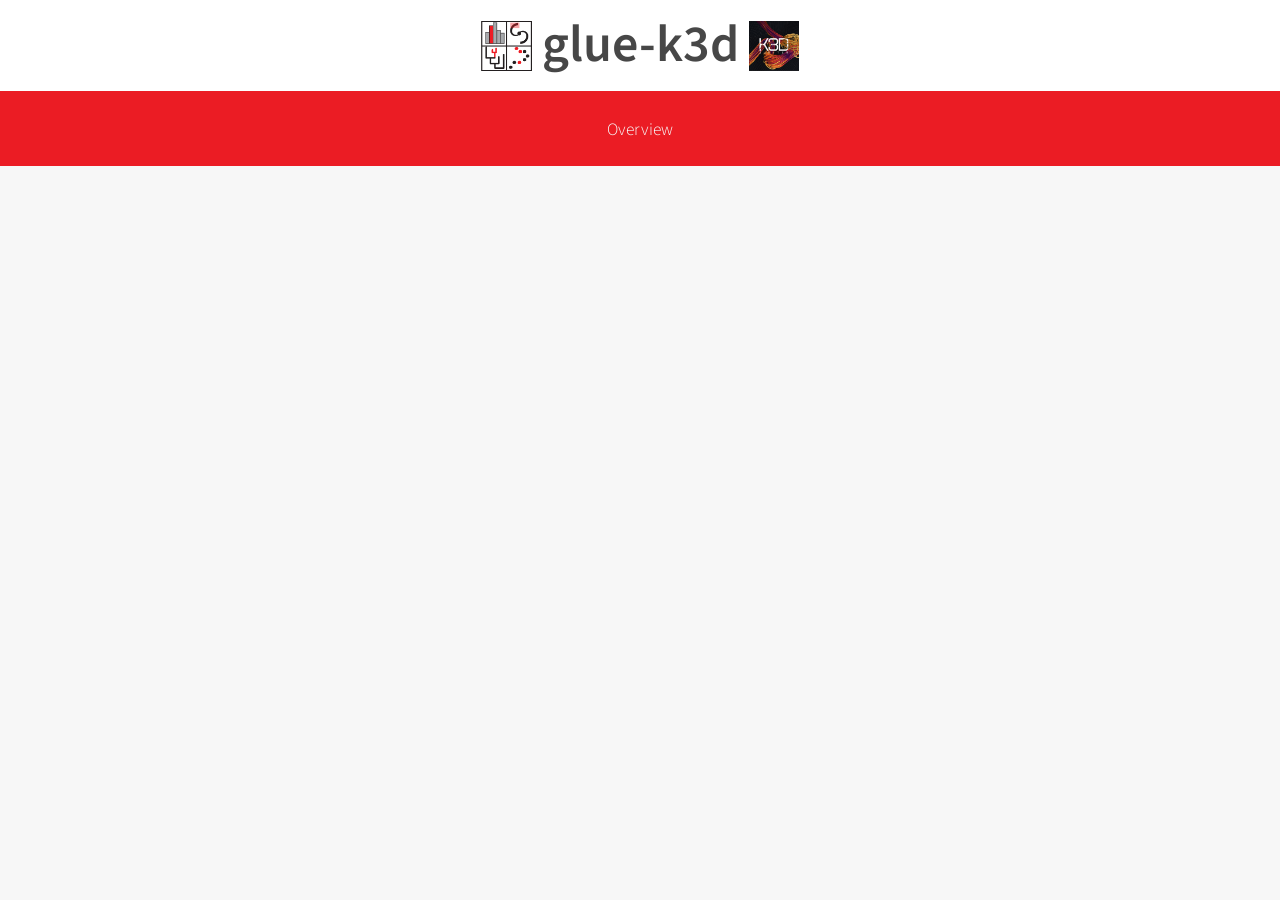
==== docs/index.html @ 6e0ac1a3 "Set up docs skeleton." ====
<!DOCTYPE HTML>
<!--
	Arcana by HTML5 UP
	html5up.net | @n33co
	Free for personal and commercial use under the CCA 3.0 license (html5up.net/license)
-->

<html>
  <head>
    <script async src="https://www.googletagmanager.com/gtag/js?id=UA-76450307-1"></script>
		<script>
			window.dataLayer = window.dataLayer || [];
			function gtag(){dataLayer.push(arguments);}
			gtag('js', new Date());

			gtag('config', 'UA-76450307-1');
		</script>

		<title>glue-k3d: K3D Plugin for glue</title>
		<meta charset="utf-8" />
		<meta name="viewport" content="width=device-width, initial-scale=1" />
    <meta name="description" content="glue-k3d is a plugin for glueviz that allows creating K3D views using glue" />
    <meta name="keywords" content="glue, K3D, export" />
    <meta name="robots" content="index, follow" />

    <meta name="og:title" content="glue-k3d: K3D plugin for glue" />
    <meta name="og:description" content="glue-k3d is a plugin for glueviz that allows creating K3D views using glue" />
    <meta name="og:type" content="article" />
    <meta name="og:image" content="https://glueviz.org/glue-k3d/assets/img/logo_full.png" />
    <meta name="og:url" content="https://glueviz.org/glue-k3d" />

    <meta name="twitter:card" content="article" />
    <meta name="twitter:site" content="glueviz" />
    <meta name="twitter:creator" content="glueviz" />
    <meta name="twitter:description" content="glue-k3d is a plugin for glueviz that allows creating K3D views using glue" />
    <meta name="twitter:image" content="https://glueviz.org/glue-k3d/assets/img/logo_full.png" />

		<link rel="icon" href="favicon.ico">
		<!--[if lte IE 8]><script src="assets/js/ie/html5shiv.js"></script><![endif]-->
		<link rel="stylesheet" href="assets/css/main.css" />
  </head>

  <body>
    <div id="header">
      <img height=50 src="assets/img/logo.png">
      <h1 id="logo">glue-k3d</h1>
      <img height=50 src="assets/img/k3d.png">
    </div>

    <nav id="nav">
      <ul>
        <li><a href="#overview">Overview</a></li>
      </ul>
    </nav>

    <section id="overview" class="nav-item container">
    </section>

  </body>

</html>
---- docs/assets/css/main.css ----
/* @import url("font-awesome.min.css"); */
@import url("https://fonts.googleapis.com/css?family=Source+Sans+Pro:300,300italic,600,600italic");

/*
	Arcana by HTML5 UP
	html5up.net | @n33co
	Free for personal and commercial use under the CCA 3.0 license (html5up.net/license)
*/

/* Reset */

	html, body, div, span, applet, object, iframe, h1, h2, h3, h4, h5, h6, p, blockquote, pre, a, abbr, acronym, address, big, cite, code, del, dfn, em, img, ins, kbd, q, s, samp, small, strike, strong, sub, sup, tt, var, b, u, i, center, dl, dt, dd, ol, ul, li, fieldset, form, label, legend, table, caption, tbody, tfoot, thead, tr, th, td, article, aside, canvas, details, embed, figure, figcaption, footer, header, hgroup, menu, nav, output, ruby, section, summary, time, mark, audio, video {
		margin: 0;
		padding: 0;
		border: 0;
		font-size: 100%;
		font: inherit;
		vertical-align: baseline;
	}

    html {
        scroll-padding-top: 6em;
    }

	code {
		font-family: monospace;
		padding-left: 30px;
		font-size: 0.9em;
	}

	article, aside, details, figcaption, figure, footer, header, hgroup, menu, nav, section {
		display: block;
	}

	body {
		line-height: 1;
	}

	ul {
		list-style: none;
	}

	blockquote, q {
		quotes: none;
	}

	blockquote:before, blockquote:after, q:before, q:after {
		content: '';
		content: none;
	}

	table {
		border-collapse: collapse;
		border-spacing: 0;
	}

	body {
		-webkit-text-size-adjust: none;
	}

/* Box Model */

	*, *:before, *:after {
		-moz-box-sizing: border-box;
		-webkit-box-sizing: border-box;
		box-sizing: border-box;
	}

/* Containers */

	.container {
		margin-left: auto;
		margin-right: auto;
	}

	.container.\31 25\25 {
		width: 100%;
		max-width: 1750px;
		min-width: 1400px;
	}

	.container.\37 5\25 {
		width: 1050px;
	}

	.container.\35 0\25 {
		width: 700px;
	}

	.container.\32 5\25 {
		width: 350px;
	}

	.container {
		width: 1400px;
	}

	@media screen and (max-width: 1680px) {

		.container.\31 25\25 {
			width: 100%;
			max-width: 1500px;
			min-width: 1200px;
		}

		.container.\37 5\25 {
			width: 900px;
		}

		.container.\35 0\25 {
			width: 600px;
		}

		.container.\32 5\25 {
			width: 300px;
		}

		.container {
			width: 1200px;
		}

	}

	@media screen and (max-width: 1280px) {

		.container.\31 25\25 {
			width: 100%;
			max-width: 1200px;
			min-width: 960px;
		}

		.container.\37 5\25 {
			width: 720px;
		}

		.container.\35 0\25 {
			width: 480px;
		}

		.container.\32 5\25 {
			width: 240px;
		}

		.container {
			width: 960px;
		}

	}

	@media screen and (max-width: 980px) {

		.container.\31 25\25 {
			width: 100%;
			max-width: 118.75%;
			min-width: 95%;
		}

		.container.\37 5\25 {
			width: 71.25%;
		}

		.container.\35 0\25 {
			width: 47.5%;
		}

		.container.\32 5\25 {
			width: 23.75%;
		}

		.container {
			width: 95%;
		}

	}

	@media screen and (max-width: 840px) {

		.container.\31 25\25 {
			width: 100%;
			max-width: 118.75%;
			min-width: 95%;
		}

		.container.\37 5\25 {
			width: 71.25%;
		}

		.container.\35 0\25 {
			width: 47.5%;
		}

		.container.\32 5\25 {
			width: 23.75%;
		}

		.container {
			width: 95% !important;
		}

	}

	@media screen and (max-width: 736px) {

		.container.\31 25\25 {
			width: 100%;
			max-width: 112.5%;
			min-width: 90%;
		}

		.container.\37 5\25 {
			width: 67.5%;
		}

		.container.\35 0\25 {
			width: 45%;
		}

		.container.\32 5\25 {
			width: 22.5%;
		}

		.container {
			width: 90% !important;
		}

	}

	@media screen and (max-width: 480px) {

		.container.\31 25\25 {
			width: 100%;
			max-width: 125%;
			min-width: 100%;
		}

		.container.\37 5\25 {
			width: 75%;
		}

		.container.\35 0\25 {
			width: 50%;
		}

		.container.\32 5\25 {
			width: 25%;
		}

		.container {
			width: 90% !important;
		}

	}

/* Grid */

	.row {
		border-bottom: solid 1px transparent;
		-moz-box-sizing: border-box;
		-webkit-box-sizing: border-box;
		box-sizing: border-box;
	}

	.row > * {
		float: left;
		-moz-box-sizing: border-box;
		-webkit-box-sizing: border-box;
		box-sizing: border-box;
	}

	.row:after, .row:before {
		content: '';
		display: block;
		clear: both;
		height: 0;
	}

	.row.uniform > * > :first-child {
		margin-top: 0;
	}

	.row.uniform > * > :last-child {
		margin-bottom: 0;
	}

	.row.\30 \25 > * {
		padding: 0px 0 0 0px;
	}

	.row.\30 \25 {
		margin: 0px 0 -1px 0px;
	}

	.row.uniform.\30 \25 > * {
		padding: 0px 0 0 0px;
	}

	.row.uniform.\30 \25 {
		margin: 0px 0 -1px 0px;
	}

	.row > * {
		padding: 50px 0 0 50px;
	}

	.row {
		margin: -50px 0 -1px -50px;
	}

	.row.uniform > * {
		padding: 50px 0 0 50px;
	}

	.row.uniform {
		margin: -50px 0 -1px -50px;
	}

	.row.\32 00\25 > * {
		padding: 100px 0 0 100px;
	}

	.row.\32 00\25 {
		margin: -100px 0 -1px -100px;
	}

	.row.uniform.\32 00\25 > * {
		padding: 100px 0 0 100px;
	}

	.row.uniform.\32 00\25 {
		margin: -100px 0 -1px -100px;
	}

	.row.\31 50\25 > * {
		padding: 75px 0 0 75px;
	}

	.row.\31 50\25 {
		margin: -75px 0 -1px -75px;
	}

	.row.uniform.\31 50\25 > * {
		padding: 75px 0 0 75px;
	}

	.row.uniform.\31 50\25 {
		margin: -75px 0 -1px -75px;
	}

	.row.\35 0\25 > * {
		padding: 25px 0 0 25px;
	}

	.row.\35 0\25 {
		margin: -25px 0 -1px -25px;
	}

	.row.uniform.\35 0\25 > * {
		padding: 25px 0 0 25px;
	}

	.row.uniform.\35 0\25 {
		margin: -25px 0 -1px -25px;
	}

	.row.\32 5\25 > * {
		padding: 12.5px 0 0 12.5px;
	}

	.row.\32 5\25 {
		margin: -12.5px 0 -1px -12.5px;
	}

	.row.uniform.\32 5\25 > * {
		padding: 12.5px 0 0 12.5px;
	}

	.row.uniform.\32 5\25 {
		margin: -12.5px 0 -1px -12.5px;
	}

	.\31 2u, .\31 2u\24 {
		width: 100%;
		clear: none;
		margin-left: 0;
	}

	.\31 1u, .\31 1u\24 {
		width: 91.6666666667%;
		clear: none;
		margin-left: 0;
	}

	.\31 0u, .\31 0u\24 {
		width: 83.3333333333%;
		clear: none;
		margin-left: 0;
	}

	.\39 u, .\39 u\24 {
		width: 75%;
		clear: none;
		margin-left: 0;
	}

	.\38 u, .\38 u\24 {
		width: 66.6666666667%;
		clear: none;
		margin-left: 0;
	}

	.\37 u, .\37 u\24 {
		width: 58.3333333333%;
		clear: none;
		margin-left: 0;
	}

	.\36 u, .\36 u\24 {
		width: 50%;
		clear: none;
		margin-left: 0;
	}

	.\35 u, .\35 u\24 {
		width: 41.6666666667%;
		clear: none;
		margin-left: 0;
	}

	.\34 u, .\34 u\24 {
		width: 33.3333333333%;
		clear: none;
		margin-left: 0;
	}

	.\33 u, .\33 u\24 {
		width: 25%;
		clear: none;
		margin-left: 0;
	}

	.\32 u, .\32 u\24 {
		width: 16.6666666667%;
		clear: none;
		margin-left: 0;
	}

	.\31 u, .\31 u\24 {
		width: 8.3333333333%;
		clear: none;
		margin-left: 0;
	}

	.\31 2u\24 + *,
	.\31 1u\24 + *,
	.\31 0u\24 + *,
	.\39 u\24 + *,
	.\38 u\24 + *,
	.\37 u\24 + *,
	.\36 u\24 + *,
	.\35 u\24 + *,
	.\34 u\24 + *,
	.\33 u\24 + *,
	.\32 u\24 + *,
	.\31 u\24 + * {
		clear: left;
	}

	.\-11u {
		margin-left: 91.66667%;
	}

	.\-10u {
		margin-left: 83.33333%;
	}

	.\-9u {
		margin-left: 75%;
	}

	.\-8u {
		margin-left: 66.66667%;
	}

	.\-7u {
		margin-left: 58.33333%;
	}

	.\-6u {
		margin-left: 50%;
	}

	.\-5u {
		margin-left: 41.66667%;
	}

	.\-4u {
		margin-left: 33.33333%;
	}

	.\-3u {
		margin-left: 25%;
	}

	.\-2u {
		margin-left: 16.66667%;
	}

	.\-1u {
		margin-left: 8.33333%;
	}

	@media screen and (max-width: 1680px) {

		.row > * {
			padding: 40px 0 0 40px;
		}

		.row {
			margin: -40px 0 -1px -40px;
		}

		.row.uniform > * {
			padding: 40px 0 0 40px;
		}

		.row.uniform {
			margin: -40px 0 -1px -40px;
		}

		.row.\32 00\25 > * {
			padding: 80px 0 0 80px;
		}

		.row.\32 00\25 {
			margin: -80px 0 -1px -80px;
		}

		.row.uniform.\32 00\25 > * {
			padding: 80px 0 0 80px;
		}

		.row.uniform.\32 00\25 {
			margin: -80px 0 -1px -80px;
		}

		.row.\31 50\25 > * {
			padding: 60px 0 0 60px;
		}

		.row.\31 50\25 {
			margin: -60px 0 -1px -60px;
		}

		.row.uniform.\31 50\25 > * {
			padding: 60px 0 0 60px;
		}

		.row.uniform.\31 50\25 {
			margin: -60px 0 -1px -60px;
		}

		.row.\35 0\25 > * {
			padding: 20px 0 0 20px;
		}

		.row.\35 0\25 {
			margin: -20px 0 -1px -20px;
		}

		.row.uniform.\35 0\25 > * {
			padding: 20px 0 0 20px;
		}

		.row.uniform.\35 0\25 {
			margin: -20px 0 -1px -20px;
		}

		.row.\32 5\25 > * {
			padding: 10px 0 0 10px;
		}

		.row.\32 5\25 {
			margin: -10px 0 -1px -10px;
		}

		.row.uniform.\32 5\25 > * {
			padding: 10px 0 0 10px;
		}

		.row.uniform.\32 5\25 {
			margin: -10px 0 -1px -10px;
		}

		.\31 2u\28wide\29, .\31 2u\24\28wide\29 {
			width: 100%;
			clear: none;
			margin-left: 0;
		}

		.\31 1u\28wide\29, .\31 1u\24\28wide\29 {
			width: 91.6666666667%;
			clear: none;
			margin-left: 0;
		}

		.\31 0u\28wide\29, .\31 0u\24\28wide\29 {
			width: 83.3333333333%;
			clear: none;
			margin-left: 0;
		}

		.\39 u\28wide\29, .\39 u\24\28wide\29 {
			width: 75%;
			clear: none;
			margin-left: 0;
		}

		.\38 u\28wide\29, .\38 u\24\28wide\29 {
			width: 66.6666666667%;
			clear: none;
			margin-left: 0;
		}

		.\37 u\28wide\29, .\37 u\24\28wide\29 {
			width: 58.3333333333%;
			clear: none;
			margin-left: 0;
		}

		.\36 u\28wide\29, .\36 u\24\28wide\29 {
			width: 50%;
			clear: none;
			margin-left: 0;
		}

		.\35 u\28wide\29, .\35 u\24\28wide\29 {
			width: 41.6666666667%;
			clear: none;
			margin-left: 0;
		}

		.\34 u\28wide\29, .\34 u\24\28wide\29 {
			width: 33.3333333333%;
			clear: none;
			margin-left: 0;
		}

		.\33 u\28wide\29, .\33 u\24\28wide\29 {
			width: 25%;
			clear: none;
			margin-left: 0;
		}

		.\32 u\28wide\29, .\32 u\24\28wide\29 {
			width: 16.6666666667%;
			clear: none;
			margin-left: 0;
		}

		.\31 u\28wide\29, .\31 u\24\28wide\29 {
			width: 8.3333333333%;
			clear: none;
			margin-left: 0;
		}

		.\31 2u\24\28wide\29 + *,
		.\31 1u\24\28wide\29 + *,
		.\31 0u\24\28wide\29 + *,
		.\39 u\24\28wide\29 + *,
		.\38 u\24\28wide\29 + *,
		.\37 u\24\28wide\29 + *,
		.\36 u\24\28wide\29 + *,
		.\35 u\24\28wide\29 + *,
		.\34 u\24\28wide\29 + *,
		.\33 u\24\28wide\29 + *,
		.\32 u\24\28wide\29 + *,
		.\31 u\24\28wide\29 + * {
			clear: left;
		}

		.\-11u\28wide\29 {
			margin-left: 91.66667%;
		}

		.\-10u\28wide\29 {
			margin-left: 83.33333%;
		}

		.\-9u\28wide\29 {
			margin-left: 75%;
		}

		.\-8u\28wide\29 {
			margin-left: 66.66667%;
		}

		.\-7u\28wide\29 {
			margin-left: 58.33333%;
		}

		.\-6u\28wide\29 {
			margin-left: 50%;
		}

		.\-5u\28wide\29 {
			margin-left: 41.66667%;
		}

		.\-4u\28wide\29 {
			margin-left: 33.33333%;
		}

		.\-3u\28wide\29 {
			margin-left: 25%;
		}

		.\-2u\28wide\29 {
			margin-left: 16.66667%;
		}

		.\-1u\28wide\29 {
			margin-left: 8.33333%;
		}

	}

	@media screen and (max-width: 1280px) {

		.row > * {
			padding: 30px 0 0 30px;
		}

		.row {
			margin: -30px 0 -1px -30px;
		}

		.row.uniform > * {
			padding: 30px 0 0 30px;
		}

		.row.uniform {
			margin: -30px 0 -1px -30px;
		}

		.row.\32 00\25 > * {
			padding: 60px 0 0 60px;
		}

		.row.\32 00\25 {
			margin: -60px 0 -1px -60px;
		}

		.row.uniform.\32 00\25 > * {
			padding: 60px 0 0 60px;
		}

		.row.uniform.\32 00\25 {
			margin: -60px 0 -1px -60px;
		}

		.row.\31 50\25 > * {
			padding: 45px 0 0 45px;
		}

		.row.\31 50\25 {
			margin: -45px 0 -1px -45px;
		}

		.row.uniform.\31 50\25 > * {
			padding: 45px 0 0 45px;
		}

		.row.uniform.\31 50\25 {
			margin: -45px 0 -1px -45px;
		}

		.row.\35 0\25 > * {
			padding: 15px 0 0 15px;
		}

		.row.\35 0\25 {
			margin: -15px 0 -1px -15px;
		}

		.row.uniform.\35 0\25 > * {
			padding: 15px 0 0 15px;
		}

		.row.uniform.\35 0\25 {
			margin: -15px 0 -1px -15px;
		}

		.row.\32 5\25 > * {
			padding: 7.5px 0 0 7.5px;
		}

		.row.\32 5\25 {
			margin: -7.5px 0 -1px -7.5px;
		}

		.row.uniform.\32 5\25 > * {
			padding: 7.5px 0 0 7.5px;
		}

		.row.uniform.\32 5\25 {
			margin: -7.5px 0 -1px -7.5px;
		}

		.\31 2u\28normal\29, .\31 2u\24\28normal\29 {
			width: 100%;
			clear: none;
			margin-left: 0;
		}

		.\31 1u\28normal\29, .\31 1u\24\28normal\29 {
			width: 91.6666666667%;
			clear: none;
			margin-left: 0;
		}

		.\31 0u\28normal\29, .\31 0u\24\28normal\29 {
			width: 83.3333333333%;
			clear: none;
			margin-left: 0;
		}

		.\39 u\28normal\29, .\39 u\24\28normal\29 {
			width: 75%;
			clear: none;
			margin-left: 0;
		}

		.\38 u\28normal\29, .\38 u\24\28normal\29 {
			width: 66.6666666667%;
			clear: none;
			margin-left: 0;
		}

		.\37 u\28normal\29, .\37 u\24\28normal\29 {
			width: 58.3333333333%;
			clear: none;
			margin-left: 0;
		}

		.\36 u\28normal\29, .\36 u\24\28normal\29 {
			width: 50%;
			clear: none;
			margin-left: 0;
		}

		.\35 u\28normal\29, .\35 u\24\28normal\29 {
			width: 41.6666666667%;
			clear: none;
			margin-left: 0;
		}

		.\34 u\28normal\29, .\34 u\24\28normal\29 {
			width: 33.3333333333%;
			clear: none;
			margin-left: 0;
		}

		.\33 u\28normal\29, .\33 u\24\28normal\29 {
			width: 25%;
			clear: none;
			margin-left: 0;
		}

		.\32 u\28normal\29, .\32 u\24\28normal\29 {
			width: 16.6666666667%;
			clear: none;
			margin-left: 0;
		}

		.\31 u\28normal\29, .\31 u\24\28normal\29 {
			width: 8.3333333333%;
			clear: none;
			margin-left: 0;
		}

		.\31 2u\24\28normal\29 + *,
		.\31 1u\24\28normal\29 + *,
		.\31 0u\24\28normal\29 + *,
		.\39 u\24\28normal\29 + *,
		.\38 u\24\28normal\29 + *,
		.\37 u\24\28normal\29 + *,
		.\36 u\24\28normal\29 + *,
		.\35 u\24\28normal\29 + *,
		.\34 u\24\28normal\29 + *,
		.\33 u\24\28normal\29 + *,
		.\32 u\24\28normal\29 + *,
		.\31 u\24\28normal\29 + * {
			clear: left;
		}

		.\-11u\28normal\29 {
			margin-left: 91.66667%;
		}

		.\-10u\28normal\29 {
			margin-left: 83.33333%;
		}

		.\-9u\28normal\29 {
			margin-left: 75%;
		}

		.\-8u\28normal\29 {
			margin-left: 66.66667%;
		}

		.\-7u\28normal\29 {
			margin-left: 58.33333%;
		}

		.\-6u\28normal\29 {
			margin-left: 50%;
		}

		.\-5u\28normal\29 {
			margin-left: 41.66667%;
		}

		.\-4u\28normal\29 {
			margin-left: 33.33333%;
		}

		.\-3u\28normal\29 {
			margin-left: 25%;
		}

		.\-2u\28normal\29 {
			margin-left: 16.66667%;
		}

		.\-1u\28normal\29 {
			margin-left: 8.33333%;
		}

	}

	@media screen and (max-width: 980px) {

		.row > * {
			padding: 30px 0 0 30px;
		}

		.row {
			margin: -30px 0 -1px -30px;
		}

		.row.uniform > * {
			padding: 30px 0 0 30px;
		}

		.row.uniform {
			margin: -30px 0 -1px -30px;
		}

		.row.\32 00\25 > * {
			padding: 60px 0 0 60px;
		}

		.row.\32 00\25 {
			margin: -60px 0 -1px -60px;
		}

		.row.uniform.\32 00\25 > * {
			padding: 60px 0 0 60px;
		}

		.row.uniform.\32 00\25 {
			margin: -60px 0 -1px -60px;
		}

		.row.\31 50\25 > * {
			padding: 45px 0 0 45px;
		}

		.row.\31 50\25 {
			margin: -45px 0 -1px -45px;
		}

		.row.uniform.\31 50\25 > * {
			padding: 45px 0 0 45px;
		}

		.row.uniform.\31 50\25 {
			margin: -45px 0 -1px -45px;
		}

		.row.\35 0\25 > * {
			padding: 15px 0 0 15px;
		}

		.row.\35 0\25 {
			margin: -15px 0 -1px -15px;
		}

		.row.uniform.\35 0\25 > * {
			padding: 15px 0 0 15px;
		}

		.row.uniform.\35 0\25 {
			margin: -15px 0 -1px -15px;
		}

		.row.\32 5\25 > * {
			padding: 7.5px 0 0 7.5px;
		}

		.row.\32 5\25 {
			margin: -7.5px 0 -1px -7.5px;
		}

		.row.uniform.\32 5\25 > * {
			padding: 7.5px 0 0 7.5px;
		}

		.row.uniform.\32 5\25 {
			margin: -7.5px 0 -1px -7.5px;
		}

		.\31 2u\28narrow\29, .\31 2u\24\28narrow\29 {
			width: 100%;
			clear: none;
			margin-left: 0;
		}

		.\31 1u\28narrow\29, .\31 1u\24\28narrow\29 {
			width: 91.6666666667%;
			clear: none;
			margin-left: 0;
		}

		.\31 0u\28narrow\29, .\31 0u\24\28narrow\29 {
			width: 83.3333333333%;
			clear: none;
			margin-left: 0;
		}

		.\39 u\28narrow\29, .\39 u\24\28narrow\29 {
			width: 75%;
			clear: none;
			margin-left: 0;
		}

		.\38 u\28narrow\29, .\38 u\24\28narrow\29 {
			width: 66.6666666667%;
			clear: none;
			margin-left: 0;
		}

		.\37 u\28narrow\29, .\37 u\24\28narrow\29 {
			width: 58.3333333333%;
			clear: none;
			margin-left: 0;
		}

		.\36 u\28narrow\29, .\36 u\24\28narrow\29 {
			width: 50%;
			clear: none;
			margin-left: 0;
		}

		.\35 u\28narrow\29, .\35 u\24\28narrow\29 {
			width: 41.6666666667%;
			clear: none;
			margin-left: 0;
		}

		.\34 u\28narrow\29, .\34 u\24\28narrow\29 {
			width: 33.3333333333%;
			clear: none;
			margin-left: 0;
		}

		.\33 u\28narrow\29, .\33 u\24\28narrow\29 {
			width: 25%;
			clear: none;
			margin-left: 0;
		}

		.\32 u\28narrow\29, .\32 u\24\28narrow\29 {
			width: 16.6666666667%;
			clear: none;
			margin-left: 0;
		}

		.\31 u\28narrow\29, .\31 u\24\28narrow\29 {
			width: 8.3333333333%;
			clear: none;
			margin-left: 0;
		}

		.\31 2u\24\28narrow\29 + *,
		.\31 1u\24\28narrow\29 + *,
		.\31 0u\24\28narrow\29 + *,
		.\39 u\24\28narrow\29 + *,
		.\38 u\24\28narrow\29 + *,
		.\37 u\24\28narrow\29 + *,
		.\36 u\24\28narrow\29 + *,
		.\35 u\24\28narrow\29 + *,
		.\34 u\24\28narrow\29 + *,
		.\33 u\24\28narrow\29 + *,
		.\32 u\24\28narrow\29 + *,
		.\31 u\24\28narrow\29 + * {
			clear: left;
		}

		.\-11u\28narrow\29 {
			margin-left: 91.66667%;
		}

		.\-10u\28narrow\29 {
			margin-left: 83.33333%;
		}

		.\-9u\28narrow\29 {
			margin-left: 75%;
		}

		.\-8u\28narrow\29 {
			margin-left: 66.66667%;
		}

		.\-7u\28narrow\29 {
			margin-left: 58.33333%;
		}

		.\-6u\28narrow\29 {
			margin-left: 50%;
		}

		.\-5u\28narrow\29 {
			margin-left: 41.66667%;
		}

		.\-4u\28narrow\29 {
			margin-left: 33.33333%;
		}

		.\-3u\28narrow\29 {
			margin-left: 25%;
		}

		.\-2u\28narrow\29 {
			margin-left: 16.66667%;
		}

		.\-1u\28narrow\29 {
			margin-left: 8.33333%;
		}

	}

	@media screen and (max-width: 840px) {

		.row > * {
			padding: 30px 0 0 30px;
		}

		.row {
			margin: -30px 0 -1px -30px;
		}

		.row.uniform > * {
			padding: 30px 0 0 30px;
		}

		.row.uniform {
			margin: -30px 0 -1px -30px;
		}

		.row.\32 00\25 > * {
			padding: 60px 0 0 60px;
		}

		.row.\32 00\25 {
			margin: -60px 0 -1px -60px;
		}

		.row.uniform.\32 00\25 > * {
			padding: 60px 0 0 60px;
		}

		.row.uniform.\32 00\25 {
			margin: -60px 0 -1px -60px;
		}

		.row.\31 50\25 > * {
			padding: 45px 0 0 45px;
		}

		.row.\31 50\25 {
			margin: -45px 0 -1px -45px;
		}

		.row.uniform.\31 50\25 > * {
			padding: 45px 0 0 45px;
		}

		.row.uniform.\31 50\25 {
			margin: -45px 0 -1px -45px;
		}

		.row.\35 0\25 > * {
			padding: 15px 0 0 15px;
		}

		.row.\35 0\25 {
			margin: -15px 0 -1px -15px;
		}

		.row.uniform.\35 0\25 > * {
			padding: 15px 0 0 15px;
		}

		.row.uniform.\35 0\25 {
			margin: -15px 0 -1px -15px;
		}

		.row.\32 5\25 > * {
			padding: 7.5px 0 0 7.5px;
		}

		.row.\32 5\25 {
			margin: -7.5px 0 -1px -7.5px;
		}

		.row.uniform.\32 5\25 > * {
			padding: 7.5px 0 0 7.5px;
		}

		.row.uniform.\32 5\25 {
			margin: -7.5px 0 -1px -7.5px;
		}

		.\31 2u\28narrower\29, .\31 2u\24\28narrower\29 {
			width: 100%;
			clear: none;
			margin-left: 0;
		}

		.\31 1u\28narrower\29, .\31 1u\24\28narrower\29 {
			width: 91.6666666667%;
			clear: none;
			margin-left: 0;
		}

		.\31 0u\28narrower\29, .\31 0u\24\28narrower\29 {
			width: 83.3333333333%;
			clear: none;
			margin-left: 0;
		}

		.\39 u\28narrower\29, .\39 u\24\28narrower\29 {
			width: 75%;
			clear: none;
			margin-left: 0;
		}

		.\38 u\28narrower\29, .\38 u\24\28narrower\29 {
			width: 66.6666666667%;
			clear: none;
			margin-left: 0;
		}

		.\37 u\28narrower\29, .\37 u\24\28narrower\29 {
			width: 58.3333333333%;
			clear: none;
			margin-left: 0;
		}

		.\36 u\28narrower\29, .\36 u\24\28narrower\29 {
			width: 50%;
			clear: none;
			margin-left: 0;
		}

		.\35 u\28narrower\29, .\35 u\24\28narrower\29 {
			width: 41.6666666667%;
			clear: none;
			margin-left: 0;
		}

		.\34 u\28narrower\29, .\34 u\24\28narrower\29 {
			width: 33.3333333333%;
			clear: none;
			margin-left: 0;
		}

		.\33 u\28narrower\29, .\33 u\24\28narrower\29 {
			width: 25%;
			clear: none;
			margin-left: 0;
		}

		.\32 u\28narrower\29, .\32 u\24\28narrower\29 {
			width: 16.6666666667%;
			clear: none;
			margin-left: 0;
		}

		.\31 u\28narrower\29, .\31 u\24\28narrower\29 {
			width: 8.3333333333%;
			clear: none;
			margin-left: 0;
		}

		.\31 2u\24\28narrower\29 + *,
		.\31 1u\24\28narrower\29 + *,
		.\31 0u\24\28narrower\29 + *,
		.\39 u\24\28narrower\29 + *,
		.\38 u\24\28narrower\29 + *,
		.\37 u\24\28narrower\29 + *,
		.\36 u\24\28narrower\29 + *,
		.\35 u\24\28narrower\29 + *,
		.\34 u\24\28narrower\29 + *,
		.\33 u\24\28narrower\29 + *,
		.\32 u\24\28narrower\29 + *,
		.\31 u\24\28narrower\29 + * {
			clear: left;
		}

		.\-11u\28narrower\29 {
			margin-left: 91.66667%;
		}

		.\-10u\28narrower\29 {
			margin-left: 83.33333%;
		}

		.\-9u\28narrower\29 {
			margin-left: 75%;
		}

		.\-8u\28narrower\29 {
			margin-left: 66.66667%;
		}

		.\-7u\28narrower\29 {
			margin-left: 58.33333%;
		}

		.\-6u\28narrower\29 {
			margin-left: 50%;
		}

		.\-5u\28narrower\29 {
			margin-left: 41.66667%;
		}

		.\-4u\28narrower\29 {
			margin-left: 33.33333%;
		}

		.\-3u\28narrower\29 {
			margin-left: 25%;
		}

		.\-2u\28narrower\29 {
			margin-left: 16.66667%;
		}

		.\-1u\28narrower\29 {
			margin-left: 8.33333%;
		}

	}

	@media screen and (max-width: 736px) {

		.row > * {
			padding: 20px 0 0 20px;
		}

		.row {
			margin: -20px 0 -1px -20px;
		}

		.row.uniform > * {
			padding: 20px 0 0 20px;
		}

		.row.uniform {
			margin: -20px 0 -1px -20px;
		}

		.row.\32 00\25 > * {
			padding: 40px 0 0 40px;
		}

		.row.\32 00\25 {
			margin: -40px 0 -1px -40px;
		}

		.row.uniform.\32 00\25 > * {
			padding: 40px 0 0 40px;
		}

		.row.uniform.\32 00\25 {
			margin: -40px 0 -1px -40px;
		}

		.row.\31 50\25 > * {
			padding: 30px 0 0 30px;
		}

		.row.\31 50\25 {
			margin: -30px 0 -1px -30px;
		}

		.row.uniform.\31 50\25 > * {
			padding: 30px 0 0 30px;
		}

		.row.uniform.\31 50\25 {
			margin: -30px 0 -1px -30px;
		}

		.row.\35 0\25 > * {
			padding: 10px 0 0 10px;
		}

		.row.\35 0\25 {
			margin: -10px 0 -1px -10px;
		}

		.row.uniform.\35 0\25 > * {
			padding: 10px 0 0 10px;
		}

		.row.uniform.\35 0\25 {
			margin: -10px 0 -1px -10px;
		}

		.row.\32 5\25 > * {
			padding: 5px 0 0 5px;
		}

		.row.\32 5\25 {
			margin: -5px 0 -1px -5px;
		}

		.row.uniform.\32 5\25 > * {
			padding: 5px 0 0 5px;
		}

		.row.uniform.\32 5\25 {
			margin: -5px 0 -1px -5px;
		}

		.\31 2u\28mobile\29, .\31 2u\24\28mobile\29 {
			width: 100%;
			clear: none;
			margin-left: 0;
		}

		.\31 1u\28mobile\29, .\31 1u\24\28mobile\29 {
			width: 91.6666666667%;
			clear: none;
			margin-left: 0;
		}

		.\31 0u\28mobile\29, .\31 0u\24\28mobile\29 {
			width: 83.3333333333%;
			clear: none;
			margin-left: 0;
		}

		.\39 u\28mobile\29, .\39 u\24\28mobile\29 {
			width: 75%;
			clear: none;
			margin-left: 0;
		}

		.\38 u\28mobile\29, .\38 u\24\28mobile\29 {
			width: 66.6666666667%;
			clear: none;
			margin-left: 0;
		}

		.\37 u\28mobile\29, .\37 u\24\28mobile\29 {
			width: 58.3333333333%;
			clear: none;
			margin-left: 0;
		}

		.\36 u\28mobile\29, .\36 u\24\28mobile\29 {
			width: 50%;
			clear: none;
			margin-left: 0;
		}

		.\35 u\28mobile\29, .\35 u\24\28mobile\29 {
			width: 41.6666666667%;
			clear: none;
			margin-left: 0;
		}

		.\34 u\28mobile\29, .\34 u\24\28mobile\29 {
			width: 33.3333333333%;
			clear: none;
			margin-left: 0;
		}

		.\33 u\28mobile\29, .\33 u\24\28mobile\29 {
			width: 25%;
			clear: none;
			margin-left: 0;
		}

		.\32 u\28mobile\29, .\32 u\24\28mobile\29 {
			width: 16.6666666667%;
			clear: none;
			margin-left: 0;
		}

		.\31 u\28mobile\29, .\31 u\24\28mobile\29 {
			width: 8.3333333333%;
			clear: none;
			margin-left: 0;
		}

		.\31 2u\24\28mobile\29 + *,
		.\31 1u\24\28mobile\29 + *,
		.\31 0u\24\28mobile\29 + *,
		.\39 u\24\28mobile\29 + *,
		.\38 u\24\28mobile\29 + *,
		.\37 u\24\28mobile\29 + *,
		.\36 u\24\28mobile\29 + *,
		.\35 u\24\28mobile\29 + *,
		.\34 u\24\28mobile\29 + *,
		.\33 u\24\28mobile\29 + *,
		.\32 u\24\28mobile\29 + *,
		.\31 u\24\28mobile\29 + * {
			clear: left;
		}

		.\-11u\28mobile\29 {
			margin-left: 91.66667%;
		}

		.\-10u\28mobile\29 {
			margin-left: 83.33333%;
		}

		.\-9u\28mobile\29 {
			margin-left: 75%;
		}

		.\-8u\28mobile\29 {
			margin-left: 66.66667%;
		}

		.\-7u\28mobile\29 {
			margin-left: 58.33333%;
		}

		.\-6u\28mobile\29 {
			margin-left: 50%;
		}

		.\-5u\28mobile\29 {
			margin-left: 41.66667%;
		}

		.\-4u\28mobile\29 {
			margin-left: 33.33333%;
		}

		.\-3u\28mobile\29 {
			margin-left: 25%;
		}

		.\-2u\28mobile\29 {
			margin-left: 16.66667%;
		}

		.\-1u\28mobile\29 {
			margin-left: 8.33333%;
		}

	}

	@media screen and (max-width: 480px) {

		.row > * {
			padding: 20px 0 0 20px;
		}

		.row {
			margin: -20px 0 -1px -20px;
		}

		.row.uniform > * {
			padding: 20px 0 0 20px;
		}

		.row.uniform {
			margin: -20px 0 -1px -20px;
		}

		.row.\32 00\25 > * {
			padding: 40px 0 0 40px;
		}

		.row.\32 00\25 {
			margin: -40px 0 -1px -40px;
		}

		.row.uniform.\32 00\25 > * {
			padding: 40px 0 0 40px;
		}

		.row.uniform.\32 00\25 {
			margin: -40px 0 -1px -40px;
		}

		.row.\31 50\25 > * {
			padding: 30px 0 0 30px;
		}

		.row.\31 50\25 {
			margin: -30px 0 -1px -30px;
		}

		.row.uniform.\31 50\25 > * {
			padding: 30px 0 0 30px;
		}

		.row.uniform.\31 50\25 {
			margin: -30px 0 -1px -30px;
		}

		.row.\35 0\25 > * {
			padding: 10px 0 0 10px;
		}

		.row.\35 0\25 {
			margin: -10px 0 -1px -10px;
		}

		.row.uniform.\35 0\25 > * {
			padding: 10px 0 0 10px;
		}

		.row.uniform.\35 0\25 {
			margin: -10px 0 -1px -10px;
		}

		.row.\32 5\25 > * {
			padding: 5px 0 0 5px;
		}

		.row.\32 5\25 {
			margin: -5px 0 -1px -5px;
		}

		.row.uniform.\32 5\25 > * {
			padding: 5px 0 0 5px;
		}

		.row.uniform.\32 5\25 {
			margin: -5px 0 -1px -5px;
		}

		.\31 2u\28mobilep\29, .\31 2u\24\28mobilep\29 {
			width: 100%;
			clear: none;
			margin-left: 0;
		}

		.\31 1u\28mobilep\29, .\31 1u\24\28mobilep\29 {
			width: 91.6666666667%;
			clear: none;
			margin-left: 0;
		}

		.\31 0u\28mobilep\29, .\31 0u\24\28mobilep\29 {
			width: 83.3333333333%;
			clear: none;
			margin-left: 0;
		}

		.\39 u\28mobilep\29, .\39 u\24\28mobilep\29 {
			width: 75%;
			clear: none;
			margin-left: 0;
		}

		.\38 u\28mobilep\29, .\38 u\24\28mobilep\29 {
			width: 66.6666666667%;
			clear: none;
			margin-left: 0;
		}

		.\37 u\28mobilep\29, .\37 u\24\28mobilep\29 {
			width: 58.3333333333%;
			clear: none;
			margin-left: 0;
		}

		.\36 u\28mobilep\29, .\36 u\24\28mobilep\29 {
			width: 50%;
			clear: none;
			margin-left: 0;
		}

		.\35 u\28mobilep\29, .\35 u\24\28mobilep\29 {
			width: 41.6666666667%;
			clear: none;
			margin-left: 0;
		}

		.\34 u\28mobilep\29, .\34 u\24\28mobilep\29 {
			width: 33.3333333333%;
			clear: none;
			margin-left: 0;
		}

		.\33 u\28mobilep\29, .\33 u\24\28mobilep\29 {
			width: 25%;
			clear: none;
			margin-left: 0;
		}

		.\32 u\28mobilep\29, .\32 u\24\28mobilep\29 {
			width: 16.6666666667%;
			clear: none;
			margin-left: 0;
		}

		.\31 u\28mobilep\29, .\31 u\24\28mobilep\29 {
			width: 8.3333333333%;
			clear: none;
			margin-left: 0;
		}

		.\31 2u\24\28mobilep\29 + *,
		.\31 1u\24\28mobilep\29 + *,
		.\31 0u\24\28mobilep\29 + *,
		.\39 u\24\28mobilep\29 + *,
		.\38 u\24\28mobilep\29 + *,
		.\37 u\24\28mobilep\29 + *,
		.\36 u\24\28mobilep\29 + *,
		.\35 u\24\28mobilep\29 + *,
		.\34 u\24\28mobilep\29 + *,
		.\33 u\24\28mobilep\29 + *,
		.\32 u\24\28mobilep\29 + *,
		.\31 u\24\28mobilep\29 + * {
			clear: left;
		}

		.\-11u\28mobilep\29 {
			margin-left: 91.66667%;
		}

		.\-10u\28mobilep\29 {
			margin-left: 83.33333%;
		}

		.\-9u\28mobilep\29 {
			margin-left: 75%;
		}

		.\-8u\28mobilep\29 {
			margin-left: 66.66667%;
		}

		.\-7u\28mobilep\29 {
			margin-left: 58.33333%;
		}

		.\-6u\28mobilep\29 {
			margin-left: 50%;
		}

		.\-5u\28mobilep\29 {
			margin-left: 41.66667%;
		}

		.\-4u\28mobilep\29 {
			margin-left: 33.33333%;
		}

		.\-3u\28mobilep\29 {
			margin-left: 25%;
		}

		.\-2u\28mobilep\29 {
			margin-left: 16.66667%;
		}

		.\-1u\28mobilep\29 {
			margin-left: 8.33333%;
		}

	}

/* Basic */

	body {
		background: #f7f7f7;
	}

		body.is-loading * {
			-moz-transition: none !important;
			-webkit-transition: none !important;
			-ms-transition: none !important;
			transition: none !important;
			-moz-animation: none !important;
			-webkit-animation: none !important;
			-ms-animation: none !important;
			animation: none !important;
		}

	body, input, select, textarea {
		color: #474747;
		font-family: 'Source Sans Pro', sans-serif;
		font-size: 16pt;
		font-weight: 300;
		line-height: 1.65em;
	}

	a {
		-moz-transition: color 0.2s ease-in-out, border-color 0.2s ease-in-out, opacity 0.2s ease-in-out;
		-webkit-transition: color 0.2s ease-in-out, border-color 0.2s ease-in-out, opacity 0.2s ease-in-out;
		-ms-transition: color 0.2s ease-in-out, border-color 0.2s ease-in-out, opacity 0.2s ease-in-out;
		transition: color 0.2s ease-in-out, border-color 0.2s ease-in-out, opacity 0.2s ease-in-out;
		color: #37c0fb;
		text-decoration: none;
		border-bottom: dotted 1px;
	}

		a:hover {
			color: #37c0fb;
			border-bottom-color: transparent;
		}

	strong, b {
		font-weight: 600;
	}

	em, i {
		font-style: italic;
	}

	p, ul, ol, dl, table, blockquote {
		margin: 0 0 2em 0;
	}

    ul ul,
    ul ol,
    ol ul,
    ol ol {
        margin: 0;
    }

	p.nomargin {
		margin: 0 0 0 0;
	}

	ul.team {
		margin: -1em 0 1em 2em;
	}

	h1, h2, h3, h4, h5, h6 {
		color: inherit;
		font-weight: 600;
		line-height: 1.75em;
		margin-bottom: 1em;
	}

		h1 a, h2 a, h3 a, h4 a, h5 a, h6 a {
			color: inherit;
			text-decoration: none;
		}

		h1 em, h2 em, h3 em, h4 em, h5 em, h6 em {
			font-style: normal;
			font-weight: 300;
		}

	h2 {
		font-size: 1.75em;
		letter-spacing: -0.025em;
	}

	h3 {
		font-size: 1.2em;
		letter-spacing: -0.025em;
	}

	sub {
		font-size: 0.8em;
		position: relative;
		top: 0.5em;
	}

	sup {
		font-size: 0.8em;
		position: relative;
		top: -0.5em;
	}

	hr {
		border-top: solid 1px #e0e0e0;
		margin-bottom: 1.5em;
	}

	blockquote {
		border-left: solid 0.5em #e0e0e0;
		font-style: italic;
		padding: 1em 0 1em 2em;
	}

	section.special, article.special {
		text-align: center;
	}

	header p {
		color: #999;
		font-size: 1.25em;
		position: relative;
		margin-top: -1.25em;
		margin-bottom: 2.25em;
	}

	header.major {
		text-align: center;
		margin: 0 0 2em 0;
	}

		header.major h2 {
			font-size: 2.25em;
		}

		header.major p {
			position: relative;
			border-top: solid 1px #e0e0e0;
			padding: 1em 0 0 0;
			margin: 0;
			top: -1em;
			letter-spacing: -0.025em;
		}

	footer {
		margin: 0 0 3em 0;
	}

		footer > :last-child {
			margin-bottom: 0;
		}

		footer.major {
			padding-top: 3em;
		}

/* Form */

	input[type="text"],
	input[type="password"],
	input[type="email"],
	textarea {
		-moz-appearance: none;
		-webkit-appearance: none;
		-ms-appearance: none;
		appearance: none;
		-moz-transition: border-color 0.2s ease-in-out;
		-webkit-transition: border-color 0.2s ease-in-out;
		-ms-transition: border-color 0.2s ease-in-out;
		transition: border-color 0.2s ease-in-out;
		background: #fff;
		border: solid 1px #e0e0e0;
		border-radius: 5px;
		color: inherit;
		display: block;
		outline: 0;
		padding: 0.75em;
		text-decoration: none;
		width: 100%;
	}

		input[type="text"]:focus,
		input[type="password"]:focus,
		input[type="email"]:focus,
		textarea:focus {
			border-color: #37c0fb;
		}

	input[type="text"],
	input[type="password"],
	input[type="email"] {
		line-height: 1em;
	}

	label {
		display: block;
		color: inherit;
		font-weight: 600;
		line-height: 1.75em;
		margin-bottom: 0.5em;
	}

	::-webkit-input-placeholder {
		color: #999;
		position: relative;
		top: 3px;
	}

	:-moz-placeholder {
		color: #999;
	}

	::-moz-placeholder {
		color: #999;
	}

	:-ms-input-placeholder {
		color: #999;
	}

	.formerize-placeholder {
		color: #999;
	}

/* Image */

	.image {
		border: 0;
		display: inline-block;
		position: relative;
		border-radius: 5px;
	}

		.image img {
			display: block;
			border-radius: 5px;
		}

		.image.left {
			display: block;
			float: left;
			margin: 0 2em 2em 0;
			position: relative;
			top: 0.25em;
		}

			.image.left img {
				display: block;
				width: 100%;
			}

		.image.fit {
			display: block;
		}

			.image.fit img {
				display: block;
				width: 100%;
			}

		.image.featured {
			display: block;
			margin: 0 0 2em 0;
		}

			.image.featured img {
				display: block;
				width: 100%;
			}

/* Icon */

	.icon {
		text-decoration: none;
		position: relative;
		text-decoration: none;
	}

		.icon:before {
			-moz-osx-font-smoothing: grayscale;
			-webkit-font-smoothing: antialiased;
			font-family: FontAwesome;
			font-style: normal;
			font-weight: normal;
			text-transform: none !important;
		}

		.icon > .label {
			display: none;
		}

		.icon.major {
			text-align: center;
			cursor: default;
			background-color: #37c0fb;
			background-image: -moz-linear-gradient(top, rgba(0,0,0,0), rgba(0,0,0,0.15)), url("images/bg01.png");
			background-image: -webkit-linear-gradient(top, rgba(0,0,0,0), rgba(0,0,0,0.15)), url("images/bg01.png");
			background-image: -ms-linear-gradient(top, rgba(0,0,0,0), rgba(0,0,0,0.15)), url("images/bg01.png");
			background-image: linear-gradient(top, rgba(0,0,0,0), rgba(0,0,0,0.15)), url("images/bg01.png");
			color: #fff;
			border-radius: 100%;
			display: inline-block;
			width: 5em;
			height: 5em;
			line-height: 5em;
			box-shadow: 0 0 0 7px white, 0 0 0 8px #e0e0e0;
			margin: 0 0 2em 0;
		}

			.icon.major:before {
				font-size: 36px;
			}

/* Lists */

	ol.default {
		list-style: decimal;
		padding-left: 1.25em;
	}

		ol.default li {
			padding-left: 0.25em;
		}

	ul.default {
		list-style: disc;
		padding-left: 1em;
	}

		ul.default li {
			padding-left: 0.5em;
		}

	ul.links li {
		line-height: 2.5em;
	}

	ul.icons {
		cursor: default;
	}

		ul.icons li {
			display: inline-block;
			line-height: 1em;
			padding-left: 1.5em;
		}

			ul.icons li:first-child {
				padding-left: 0;
			}

			ul.icons li a, ul.icons li span {
				font-size: 2em;
				border: 0;
			}

	ul.actions {
		cursor: default;
	}

		ul.actions:last-child {
			margin-bottom: 0;
		}

		ul.actions li {
			display: inline-block;
			padding: 0 0 0 1.5em;
		}

			ul.actions li:first-child {
				padding: 0;
			}

		ul.actions.vertical li {
			display: block;
			padding: 1.5em 0 0 0;
		}

			ul.actions.vertical li:first-child {
				padding: 0;
			}

	ul.menu li {
		border-left: solid 1px #e0e0e0;
		display: inline-block;
		padding: 0 0 0 1em;
		margin: 0 0 0 1em;
	}

		ul.menu li:first-child {
			border-left: 0;
			margin-left: 0;
			padding-left: 0;
		}

/* Tables */

	table {
		width: 100%;
	}

		table.default {
			width: 100%;
		}

			table.default tbody tr {
				border-bottom: solid 1px #e0e0e0;
			}

			table.default td {
				padding: 0.5em 1em 0.5em 1em;
			}

			table.default th {
				font-weight: 600;
				padding: 0.5em 1em 0.5em 1em;
				text-align: left;
			}

			table.default thead {
				background-color: #555555;
				background-image: -moz-linear-gradient(top, rgba(0,0,0,0), rgba(0,0,0,0.15)), url("images/bg01.png");
				background-image: -webkit-linear-gradient(top, rgba(0,0,0,0), rgba(0,0,0,0.15)), url("images/bg01.png");
				background-image: -ms-linear-gradient(top, rgba(0,0,0,0), rgba(0,0,0,0.15)), url("images/bg01.png");
				background-image: linear-gradient(top, rgba(0,0,0,0), rgba(0,0,0,0.15)), url("images/bg01.png");
				color: #fff;
			}

/* Button */

	input[type="submit"],
	input[type="reset"],
	input[type="button"],
	.button {
		-moz-appearance: none;
		-webkit-appearance: none;
		-ms-appearance: none;
		appearance: none;
		-moz-transition: background-color 0.2s ease-in-out, color 0.2s ease-in-out, box-shadow 0.2s ease-in-out;
		-webkit-transition: background-color 0.2s ease-in-out, color 0.2s ease-in-out, box-shadow 0.2s ease-in-out;
		-ms-transition: background-color 0.2s ease-in-out, color 0.2s ease-in-out, box-shadow 0.2s ease-in-out;
		transition: background-color 0.2s ease-in-out, color 0.2s ease-in-out, box-shadow 0.2s ease-in-out;
		background-image: -moz-linear-gradient(top, rgba(0,0,0,0), rgba(0,0,0,0.15)), url("images/bg01.png");
		background-image: -webkit-linear-gradient(top, rgba(0,0,0,0), rgba(0,0,0,0.15)), url("images/bg01.png");
		background-image: -ms-linear-gradient(top, rgba(0,0,0,0), rgba(0,0,0,0.15)), url("images/bg01.png");
		background-image: linear-gradient(top, rgba(0,0,0,0), rgba(0,0,0,0.15)), url("images/bg01.png");
		background-color: #37c0fb;
		border-radius: 5px;
		border: 0;
		color: #fff;
		cursor: pointer;
		display: inline-block;
		padding: 0 1.5em;
		line-height: 2.75em;
		min-width: 9em;
		text-align: center;
		text-decoration: none;
		font-weight: 600;
		letter-spacing: -0.025em;
	}

		input[type="submit"]:hover,
		input[type="reset"]:hover,
		input[type="button"]:hover,
		.button:hover {
			background-color: #50c8fb;
			color: #fff !important;
		}

		input[type="submit"]:active,
		input[type="reset"]:active,
		input[type="button"]:active,
		.button:active {
			background-color: #1eb8fb;
			color: #fff;
		}

		input[type="submit"].alt,
		input[type="reset"].alt,
		input[type="button"].alt,
		.button.alt {
			background-color: #555555;
			color: #fff;
		}

			input[type="submit"].alt:hover,
			input[type="reset"].alt:hover,
			input[type="button"].alt:hover,
			.button.alt:hover {
				background-color: #626262;
			}

			input[type="submit"].alt:active,
			input[type="reset"].alt:active,
			input[type="button"].alt:active,
			.button.alt:active {
				background-color: #484848;
			}

		input[type="submit"].icon:before,
		input[type="reset"].icon:before,
		input[type="button"].icon:before,
		.button.icon:before {
			margin-right: 0.5em;
		}

		input[type="submit"].fit,
		input[type="reset"].fit,
		input[type="button"].fit,
		.button.fit {
			width: 100%;
		}

		input[type="submit"].small,
		input[type="reset"].small,
		input[type="button"].small,
		.button.small {
			font-size: 0.8em;
		}

/* Box */

	.box.highlight {
		text-align: center;
	}

	.box.post {
		position: relative;
		margin: 0 0 2em 0;
	}

		.box.post:after {
			content: '';
			display: block;
			clear: both;
		}

		.box.post .inner {
			margin-left: calc(30% + 2em);
		}

			.box.post .inner > :last-child {
				margin-bottom: 0;
			}

		.box.post .image {
			width: 30%;
			margin: 0;
		}

/* Header */

	#header {
		text-align: center;
		background-color: #fff;
		/*background-image: url("images/bg02.png"), url("images/bg02.png"), url("images/bg01.png");*/
		background-position: top left,					top left,					top left;
		background-size: 100% 6em,					100% 6em,					auto;
		background-repeat: no-repeat,					no-repeat,					repeat;
    display: flex;
    flex-direction: row;
    justify-content: center;
    align-items: center;
	}

		#header h1 {
			margin: 0;
      padding: 0px 10px;
      font-size: 3em;
		}

    #header hr {
      height: 2px;
    }

			#header h1 a {
				letter-spacing: -0.025em;
				border: 0;
			}

	#nav {
        position: sticky;
        top: 0;
		    cursor: default;
        margin: 0;
		    padding: 0;
        width: 100%;
        display: block;
        background-color: #EB1C24;
        margin-bottom: 1.5em;
        z-index: 10000;
    }

		#nav > ul {
		    margin: 0;
        display: flex;
        justify-content: space-around;
		}

			#nav > ul > li {
				position: relative;
				display: inline-block;
				margin-left: 1em;
			}

				#nav > ul > li a {
					color: #F7F7F7;
					text-decoration: none;
					border: 0;
					display: block;
					padding: 1.5em 0.5em 1.35em 0.5em;
				}

				#nav > ul > li:first-child {
					margin-left: 0;
				}

				#nav > ul > li:hover a {
                    color: black;
				}

				#nav > ul > li.current {
					font-weight: 600;
				}

					#nav > ul > li.current:before {
						-moz-transform: rotateZ(45deg);
						-webkit-transform: rotateZ(45deg);
						-ms-transform: rotateZ(45deg);
						transform: rotateZ(45deg);
						width: 0.75em;
						height: 0.75em;
						content: '';
						display: block;
						position: absolute;
						bottom: -0.5em;
						left: 50%;
						margin-left: -0.375em;
						background-color: #D1413E;
						/* background-image: url("images/bg01.png"); */
					}

					#nav > ul > li.current a {
						color: #fff;
					}

				#nav > ul > li.active a {
					color: #fff;
				}

				#nav > ul > li.active.current:before {
					opacity: 0;
				}

				#nav > ul > li > ul {
					display: none;
				}

/* Dropotron */

	.dropotron {
		background-color: #333;
		background-image: -moz-linear-gradient(top, rgba(0,0,0,0.3), rgba(0,0,0,0)), url("images/bg01.png");
		background-image: -webkit-linear-gradient(top, rgba(0,0,0,0.3), rgba(0,0,0,0)), url("images/bg01.png");
		background-image: -ms-linear-gradient(top, rgba(0,0,0,0.3), rgba(0,0,0,0)), url("images/bg01.png");
		background-image: linear-gradient(top, rgba(0,0,0,0.3), rgba(0,0,0,0)), url("images/bg01.png");
		border-radius: 5px;
		color: #fff;
		min-width: 10em;
		padding: 1em 0;
		text-align: center;
		box-shadow: 0 1em 1em 0 rgba(0, 0, 0, 0.5);
	}

		.dropotron > li {
			line-height: 2em;
			padding: 0 1.1em 0 1em;
		}

			.dropotron > li > a {
				color: #c0c0c0;
				text-decoration: none;
				border: 0;
			}

			.dropotron > li.active > a, .dropotron > li:hover > a {
				color: #fff;
			}

		.dropotron.level-0 {
			border-radius: 0 0 5px 5px;
			font-size: 0.9em;
			padding-top: 0;
			margin-top: -1px;
		}

/* Banner */

	#banner {
		background-image: url("../../images/banner.jpg");
		background-position: center center;
		background-size: cover;
		height: 28em;
		text-align: center;
		position: relative;
	}

		#banner header {
			position: absolute;
			bottom: 0;
			left: 0;
			width: 100%;
			background: #212121;
			background: rgba(27, 27, 27, 0.75);
			color: #fff;
			padding: 1.5em 0;
		}

			#banner header h2 {
				display: inline-block;
				margin: 0;
				font-size: 1.25em;
				vertical-align: middle;
			}

				#banner header h2 em {
					opacity: 0.75;
				}

				#banner header h2 a {
					border-bottom-color: rgba(255, 255, 255, 0.5);
				}

					#banner header h2 a:hover {
						border-bottom-color: transparent;
					}

			#banner header .button {
				vertical-align: middle;
				margin-left: 1em;
			}

/* Wrapper */

	.wrapper {
		padding: 5em 0 3em 0;
	}

		.wrapper.style1 {
			background: #fff;
		}

		.wrapper.style2 {
			background-color: #fff;
			background-image: url("images/bg02.png"), url("images/bg03.png"), url("images/bg01.png");
			background-position: top left,						bottom left,					top left;
			background-size: 100% 6em,						100% 6em,						auto;
			background-repeat: no-repeat,						no-repeat,						repeat;
		}

		.wrapper.style3 {
			background-color: #37c0fb;
			background-image: -moz-linear-gradient(top, rgba(0,0,0,0), rgba(0,0,0,0.15)), url("images/bg01.png");
			background-image: -webkit-linear-gradient(top, rgba(0,0,0,0), rgba(0,0,0,0.15)), url("images/bg01.png");
			background-image: -ms-linear-gradient(top, rgba(0,0,0,0), rgba(0,0,0,0.15)), url("images/bg01.png");
			background-image: linear-gradient(top, rgba(0,0,0,0), rgba(0,0,0,0.15)), url("images/bg01.png");
			color: #fff;
		}

			.wrapper.style3 .button {
				background: #fff;
				color: #474747;
			}

				.wrapper.style3 .button:hover {
					color: #37c0fb !important;
				}

/* CTA */

	#cta {
		text-align: center;
		padding: 3.5em 0;
	}

		#cta header h2 {
			display: inline-block;
			vertical-align: middle;
			margin: 0;
		}

		#cta header .button {
			vertical-align: middle;
			margin-left: 1em;
		}

/* Footer */

	#footer {
		padding: 2em 0 1em 0;
	}

	#footer img{
				max-height: 80px;
			}

		#footer a {
			color: inherit;
			border-bottom-color: rgba(71, 71, 71, 0.25);
		}

			#footer a:hover {
				color: #37c0fb;
				border-bottom-color: transparent;
			}

		#footer .container {
			margin-bottom: 4em;
		}

		#footer .icons {
			text-align: center;
			margin: 0;
		}

			#footer .icons a {
				color: #999;
			}

				#footer .icons a:hover {
					color: #474747;
				}

		#footer .copyright {
			color: #999;
			margin-top: 0.2em;
			text-align: center;
			font-size: 0.9em;
		}

/* Wide */

	@media screen and (max-width: 1680px) {

		/* Basic */

			body, input, select, textarea {
				font-size: 14pt;
				line-height: 1.5em;
			}

		/* Banner */

			#banner {
				height: 24em;
			}

	}

/* Normal */

	@media screen and (max-width: 1280px) {

		/* Basic */

			body, input, select, textarea {
				font-size: 13pt;
				line-height: 1.5em;
			}

		/* Lists */

			ol.default {
				list-style: decimal;
				padding-left: 1.25em;
			}

				ol.default li {
					padding-left: 0.25em;
				}

			ul.icons li a, ul.icons li span {
				font-size: 1.5em;
			}

		/* Banner */

			#banner {
				height: 20em;
			}

		/* Wrapper */

			.wrapper {
				padding: 3em 0 1em 0;
			}

		/* CTA */

			#cta {
				padding: 2em 0;
			}

		/* Footer */

			#footer {
				padding: 1em 0 1em 0;
			}

				#footer .container {
					margin-bottom: 1em;
				}

			#footer img{
				height: 80px;
			}

	}

/* Narrow */

	@media screen and (max-width: 980px) {

		/* Basic */

			body, input, select, textarea {
				font-size: 12pt;
				line-height: 1.5em;
			}

	}

/* Narrower */

	#navPanel, #titleBar {
		display: none;
	}

	@media screen and (max-width: 840px) {

		/* Basic */

			html, body {
				overflow-x: hidden;
			}

			body, input, select, textarea {
				font-size: 13pt;
			}

			h1, h2, h3, h4, h5, h6 {
				margin-bottom: 0.5em;
			}

			header p {
				margin-top: -0.75em;
			}

			header.major {
				text-align: center;
				margin: 0 0 2em 0;
			}

				header.major h2 {
					font-size: 1.75em;
				}

				header.major p {
					top: -0.25em;
					font-size: 1.25em;
				}

		/* Box */

			.box.highlight {
				position: relative;
			}

				.box.highlight i {
					position: absolute;
					margin: 0;
					left: 0;
					top: 0.25em;
				}

			.box.post .inner {
				margin-left: calc(20% + 2em);
			}

			.box.post .image {
				width: 20%;
			}

		/* Banner */

			#banner {
				height: 20em;
			}

				#banner header h2 {
					display: block;
				}

				#banner header .button {
					margin: 1em 0 0 0;
				}

		/* CTA */

			#cta {
				padding: 1.5em 0;
			}

				#cta header h2 {
					display: block;
				}

				#cta header .button {
					margin: 1em 0 0 0;
				}

		/* Footer */

			#footer {
				text-align: center;
			}

				#footer .container {
					margin-bottom: 4em;
				}

			#footer img{
				height: 60px;
			}

		/* Off-Canvas Navigation */

			#page-wrapper {
				-moz-backface-visibility: hidden;
				-webkit-backface-visibility: hidden;
				-ms-backface-visibility: hidden;
				backface-visibility: hidden;
				-moz-transition: -moz-transform 0.5s ease;
				-webkit-transition: -webkit-transform 0.5s ease;
				-ms-transition: -ms-transform 0.5s ease;
				transition: transform 0.5s ease;
				padding-bottom: 1px;
				padding-top: 44px;
			}

			#titleBar {
				-moz-backface-visibility: hidden;
				-webkit-backface-visibility: hidden;
				-ms-backface-visibility: hidden;
				backface-visibility: hidden;
				-moz-transition: -moz-transform 0.5s ease;
				-webkit-transition: -webkit-transform 0.5s ease;
				-ms-transition: -ms-transform 0.5s ease;
				transition: transform 0.5s ease;
				display: block;
				height: 44px;
				left: 0;
				position: fixed;
				top: 0;
				width: 100%;
				z-index: 10001;
				background-color: #333;
				background-image: -moz-linear-gradient(top, rgba(0,0,0,0), rgba(0,0,0,0.3)), url("images/bg01.png");
				background-image: -webkit-linear-gradient(top, rgba(0,0,0,0), rgba(0,0,0,0.3)), url("images/bg01.png");
				background-image: -ms-linear-gradient(top, rgba(0,0,0,0), rgba(0,0,0,0.3)), url("images/bg01.png");
				background-image: linear-gradient(top, rgba(0,0,0,0), rgba(0,0,0,0.3)), url("images/bg01.png");
				height: 44px;
				line-height: 44px;
				box-shadow: 0 4px 0 0 #D1413E;
			}

				#titleBar .title {
					display: block;
					position: relative;
					font-weight: 600;
					text-align: center;
					color: #fff;
					z-index: 1;
				}

					#titleBar .title em {
						font-style: normal;
						font-weight: 300;
					}

				#titleBar .toggle {
					text-decoration: none;
					border: 0;
					height: 60px;
					left: 0;
					position: absolute;
					top: 0;
					width: 80px;
					z-index: 2;
				}

					#titleBar .toggle:before {
						-moz-osx-font-smoothing: grayscale;
						-webkit-font-smoothing: antialiased;
						font-family: FontAwesome;
						font-style: normal;
						font-weight: normal;
						text-transform: none !important;
					}

					#titleBar .toggle:before {
						content: '\f0c9';
						display: block;
						height: 44px;
						text-align: center;
						width: 44px;
						color: #fff;
						opacity: 0.5;
					}

					#titleBar .toggle:active:before {
						opacity: 0.75;
					}

			#navPanel {
				background-color: #1f1f1f;
				box-shadow: inset -1px 0 3px 0 rgba(0, 0, 0, 0.5);
				background-image: -moz-linear-gradient(left, rgba(0,0,0,0) 75%, rgba(0,0,0,0.15)), url("images/bg01.png");
				background-image: -webkit-linear-gradient(left, rgba(0,0,0,0) 75%, rgba(0,0,0,0.15)), url("images/bg01.png");
				background-image: -ms-linear-gradient(left, rgba(0,0,0,0) 75%, rgba(0,0,0,0.15)), url("images/bg01.png");
				background-image: linear-gradient(left, rgba(0,0,0,0) 75%, rgba(0,0,0,0.15)), url("images/bg01.png");
				-moz-backface-visibility: hidden;
				-webkit-backface-visibility: hidden;
				-ms-backface-visibility: hidden;
				backface-visibility: hidden;
				-moz-transform: translateX(-275px);
				-webkit-transform: translateX(-275px);
				-ms-transform: translateX(-275px);
				transform: translateX(-275px);
				-moz-transition: -moz-transform 0.5s ease;
				-webkit-transition: -webkit-transform 0.5s ease;
				-ms-transition: -ms-transform 0.5s ease;
				transition: transform 0.5s ease;
				display: block;
				height: 100%;
				left: 0;
				overflow-y: auto;
				position: fixed;
				top: 0;
				width: 275px;
				z-index: 10002;
			}

				#navPanel .link {
					border-bottom: 0;
					border-top: solid 1px rgba(255, 255, 255, 0.05);
					color: #888;
					display: block;
					height: 48px;
					line-height: 48px;
					padding: 0 1em 0 1em;
					text-decoration: none;
				}

					#navPanel .link:first-child {
						border-top: 0;
					}

					#navPanel .link.depth-0 {
						color: #fff;
					}

					#navPanel .link .indent-1 {
						display: inline-block;
						width: 1em;
					}

					#navPanel .link .indent-2 {
						display: inline-block;
						width: 2em;
					}

					#navPanel .link .indent-3 {
						display: inline-block;
						width: 3em;
					}

					#navPanel .link .indent-4 {
						display: inline-block;
						width: 4em;
					}

					#navPanel .link .indent-5 {
						display: inline-block;
						width: 5em;
					}

			body.navPanel-visible #page-wrapper {
				-moz-transform: translateX(275px);
				-webkit-transform: translateX(275px);
				-ms-transform: translateX(275px);
				transform: translateX(275px);
			}

			body.navPanel-visible #titleBar {
				-moz-transform: translateX(275px);
				-webkit-transform: translateX(275px);
				-ms-transform: translateX(275px);
				transform: translateX(275px);
			}

			body.navPanel-visible #navPanel {
				-moz-transform: translateX(0);
				-webkit-transform: translateX(0);
				-ms-transform: translateX(0);
				transform: translateX(0);
			}

	}

/* Mobile */

	@media screen and (max-width: 736px) {

		/* Basic */

			body, input, select, textarea {
				font-size: 11pt;
				line-height: 1.35em;
			}

			h2 {
				font-size: 1.25em;
				letter-spacing: 0;
				line-height: 1.35em;
			}

			h3 {
				font-size: 1em;
				letter-spacing: 0;
				line-height: 1.35em;
			}

			header p {
				margin-top: -0.5em;
				font-size: 1em;
			}

			header.major {
				padding: 0 20px;
			}

				header.major h2 {
					font-size: 1.25em;
				}

				header.major p {
					top: 0;
					margin-top: 1.25em;
					font-size: 1em;
				}

		/* Lists */

			ul.menu li {
				border: 0;
				padding: 0;
				margin: 0;
				display: block;
				line-height: 2em;
			}

		/* Banner */

			#banner {
				height: 18em;
			}

		/* Wrapper */

			.wrapper {
				padding: 2em 0 1px 0;
			}

	}

/* Mobile (Portrait) */

	@media screen and (max-width: 480px) {

		/* Lists */

			ul.actions li {
				display: block;
				padding: 1.5em 0 0 0;
			}

				ul.actions li:first-child {
					padding: 0;
				}

		/* Icon */

			.icon.major {
				width: 4em;
				height: 4em;
				line-height: 4em;
				box-shadow: 0 0 0 7px white, 0 0 0 8px #e0e0e0;
			}

				.icon.major:before {
					font-size: 24px;
				}

		/* Button */

			input[type="submit"],
			input[type="reset"],
			input[type="button"],
			.button {
				width: 100%;
				display: block;
			}

		/* Box */

			.box.highlight {
				/*padding-left: calc(4em + 30px);*/
                padding-left: 0;
			}

			.box.post .inner {
				margin-left: calc(30% + 20px);
			}

			.box.post .image {
				width: 30%;
			}

		/* Banner */

			#banner {
				height: 20em;
			}

				#banner header {
					padding: 20px;
				}

		/* Wrapper */

			.wrapper {
				padding: 2em 20px 1px 20px;
			}

		/* CTA */

			#cta {
				padding: 20px;
			}

		/* Footer */

			#footer {
				padding: 10px;
				text-align: left;
			}

			#footer img{
				height: 40px;
			}

	}

.img-link {
  border-bottom: none;
  width: fit-content;
}

.inline {
  display: inline-block;
}

.flex-row {
  display: flex;
  flex-direction: row;
  align-items: center;
}

.divider {
  width: 80%;
}

.example-img {
    width: 75%;
    min-width: 200px;
}

@media screen and (max-width: 840px) {
    #nav {
        display: none;
    }

    .flex-row {
        display: block;
    }
}

.highlight-image-container {
  width: 100%;
  height: 300px;
}

.highlight-image {
  width: 100%;
  margin: auto;
  position: relative;
  top: 50%;
  transform: translateY(-50%);
}

@media screen and (max-width: 840px) {
  .highlight-image-container {
    height: 200px;
  }
}

#plotly-text-logo {
  aspect-ratio: 1100 / 417;
}

#chart-studio-logo {
  aspect-ratio: 74 / 41;
}

#histogram-viewer-image {
  aspect-ratio: 5 / 3;
  max-height: 300px;
}

.example-container {
  overflow: hidden;
  width: fit-content;
  margin: auto;
}

.example-iframe {
  height: 400px;
  width: 610px;
}

#example-export-links {
  display: none;
}

@media screen and (max-width: 600px) {
  #example-export-graphs {
    display: none;
  }

  #example-export-links {
    display: block;
  }
}

.example-image {
  width: 100%;
  max-width: 550px;
}

.flex-row {
  width: 100%;
  display: flex;
  flex-direction: row;
  align-items: center;
  justify-content: center;
  flex-wrap: wrap;
  gap: 2em 5px;
}

#chart-studio-video {
  width: 100%;
  max-width: 560px;
  height: 315px;
}

/*
.img-link img {
  transition: height 0.25s;
  height: 200px;
}

.img-link img:hover {
  height: 225px;
  box-shadow: 0px 0px 7px 7px #37c0fb;
}
*/
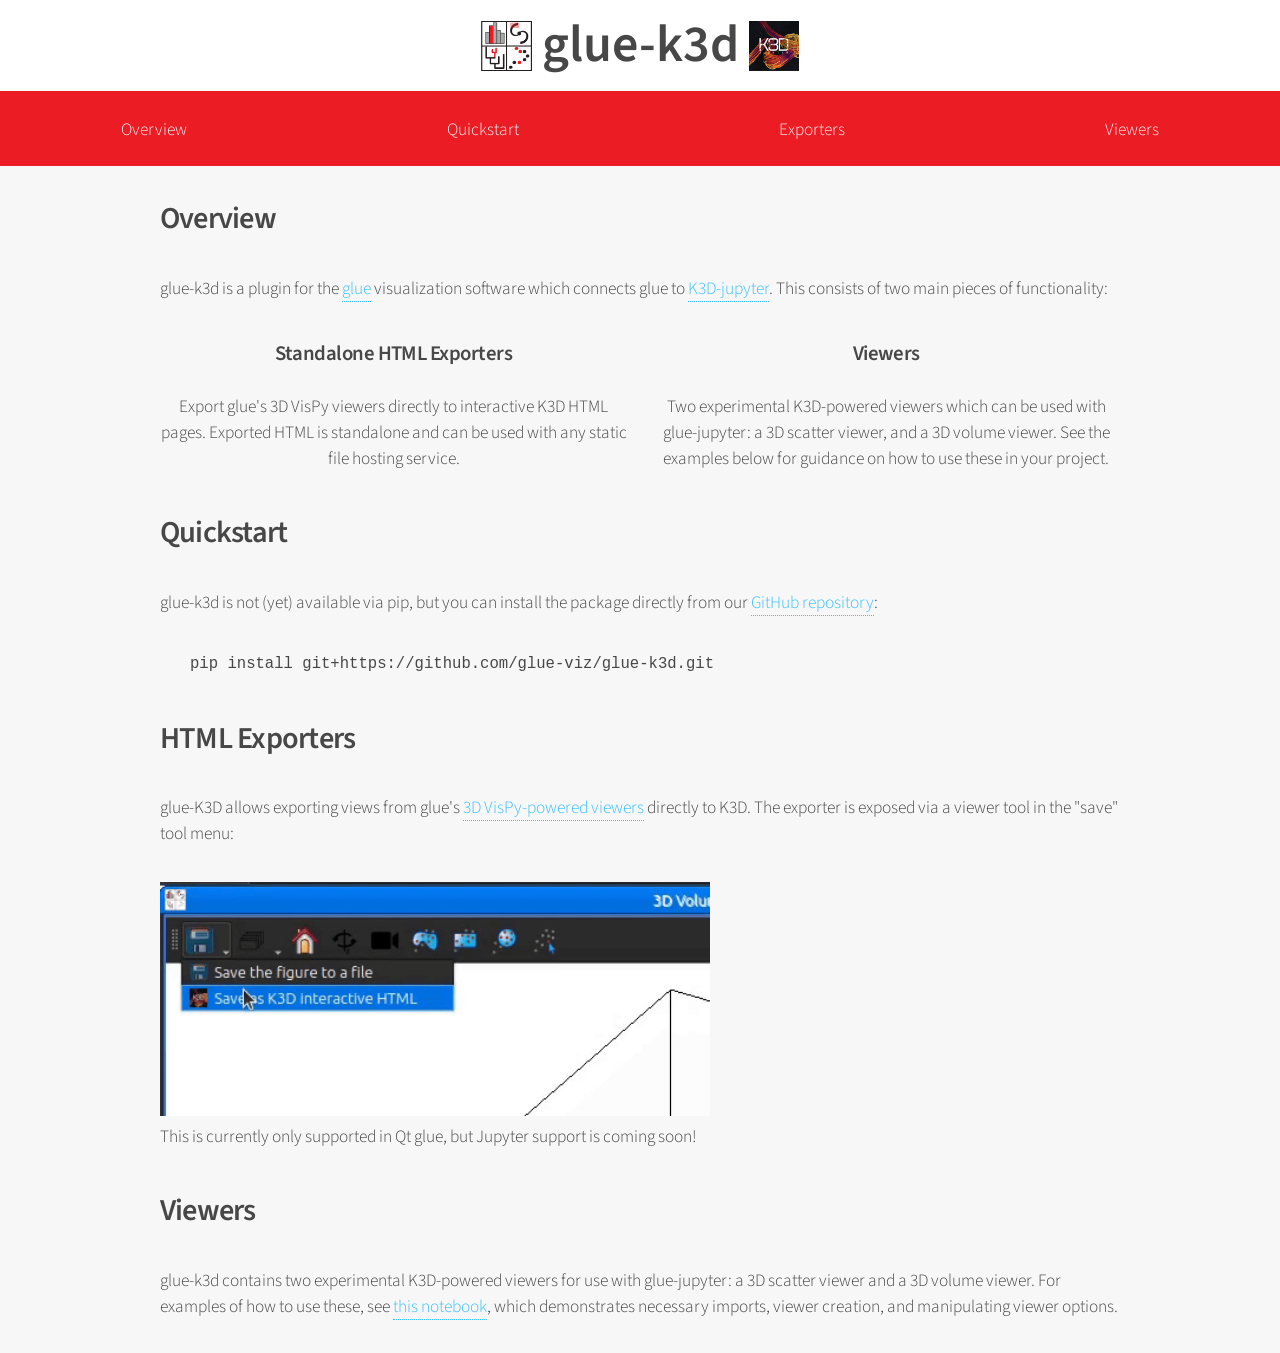
==== commit 2bcce779: "More work on docs page." ====
--- a/docs/index.html
+++ b/docs/index.html
@@ -50,11 +50,65 @@
     <nav id="nav">
       <ul>
         <li><a href="#overview">Overview</a></li>
+        <li><a href="#quickstart">Quickstart</a></li>
+        <li><a href="#exporters">Exporters</a></li>
+        <li><a href="#viewers">Viewers</a></li>
       </ul>
     </nav>
 
     <section id="overview" class="nav-item container">
+      <h2>Overview</h2>
+      <p>
+        glue-k3d is a plugin for the <a href="https://glueviz.org">glue</a> visualization software which connects glue to 
+        <a href="https://k3d-jupyter.org/">K3D-jupyter</a>. This consists of two main pieces of functionality:
+      </p>
+
+      <section id="functionality" class="4u 12u(narrower)">
+        <div class="box highlight">
+          <h3>Standalone HTML Exporters</h3>
+          <p>
+            Export glue's 3D VisPy viewers directly to interactive K3D HTML pages. Exported HTML is standalone and can be used with any static file hosting service.
+          </p>
+
+        </div>
+
+        <div class="box highlight">
+          <h3>Viewers</h3>
+          <p>
+            Two experimental K3D-powered viewers which can be used with glue-jupyter: a 3D scatter viewer, and a 3D volume viewer.
+            See the examples below for guidance on how to use these in your project.
+          </p>
+      </div>
     </section>
+
+  </section>
+
+  <section id="quickstart" class="nav-item container">
+    <h2>Quickstart</h2>
+    <p>
+      glue-k3d is not (yet) available via pip, but you can install the package directly from our <a href="https://github.com/glue-viz/glue-k3d">GitHub repository</a>:
+    </p>
+    <p><code>pip install git+https://github.com/glue-viz/glue-k3d.git</code></p>
+    </p>
+  </section>
+
+  <section id="exporters" class="nav-item container">
+    <h2>HTML Exporters</h2>
+    <p>
+      glue-K3D allows exporting views from glue's <a href="https://github.com/glue-viz/glue-vispy-viewers">3D VisPy-powered viewers</a> directly to K3D.
+      The exporter is exposed via a viewer tool in the "save" tool menu:
+    </p>
+    <img class="example-image" src="assets/img/export-tool.gif">
+    <p>This is currently only supported in Qt glue, but Jupyter support is coming soon!</p>
+  </section>
+
+  <section id="viewers" class="nav-item container">
+    <h2>Viewers</h2>
+    <p>
+      glue-k3d contains two experimental K3D-powered viewers for use with glue-jupyter: a 3D scatter viewer and a 3D volume viewer.
+      For examples of how to use these, see <a href="LINK HERE">this notebook</a>, which demonstrates necessary imports, viewer creation, and manipulating viewer options.
+    </p>
+  </section>
 
   </body>
 
--- a/docs/assets/css/main.css
+++ b/docs/assets/css/main.css
@@ -3229,6 +3229,19 @@
   }
 }
 
+
+#functionality {
+    display: flex;
+    flex-direction: row;
+    width: 100%;
+    gap: 25px;
+}
+
+#functionality .box {
+    flex-grow: 1;
+    flex-basis: 0;
+}
+
 #plotly-text-logo {
   aspect-ratio: 1100 / 417;
 }
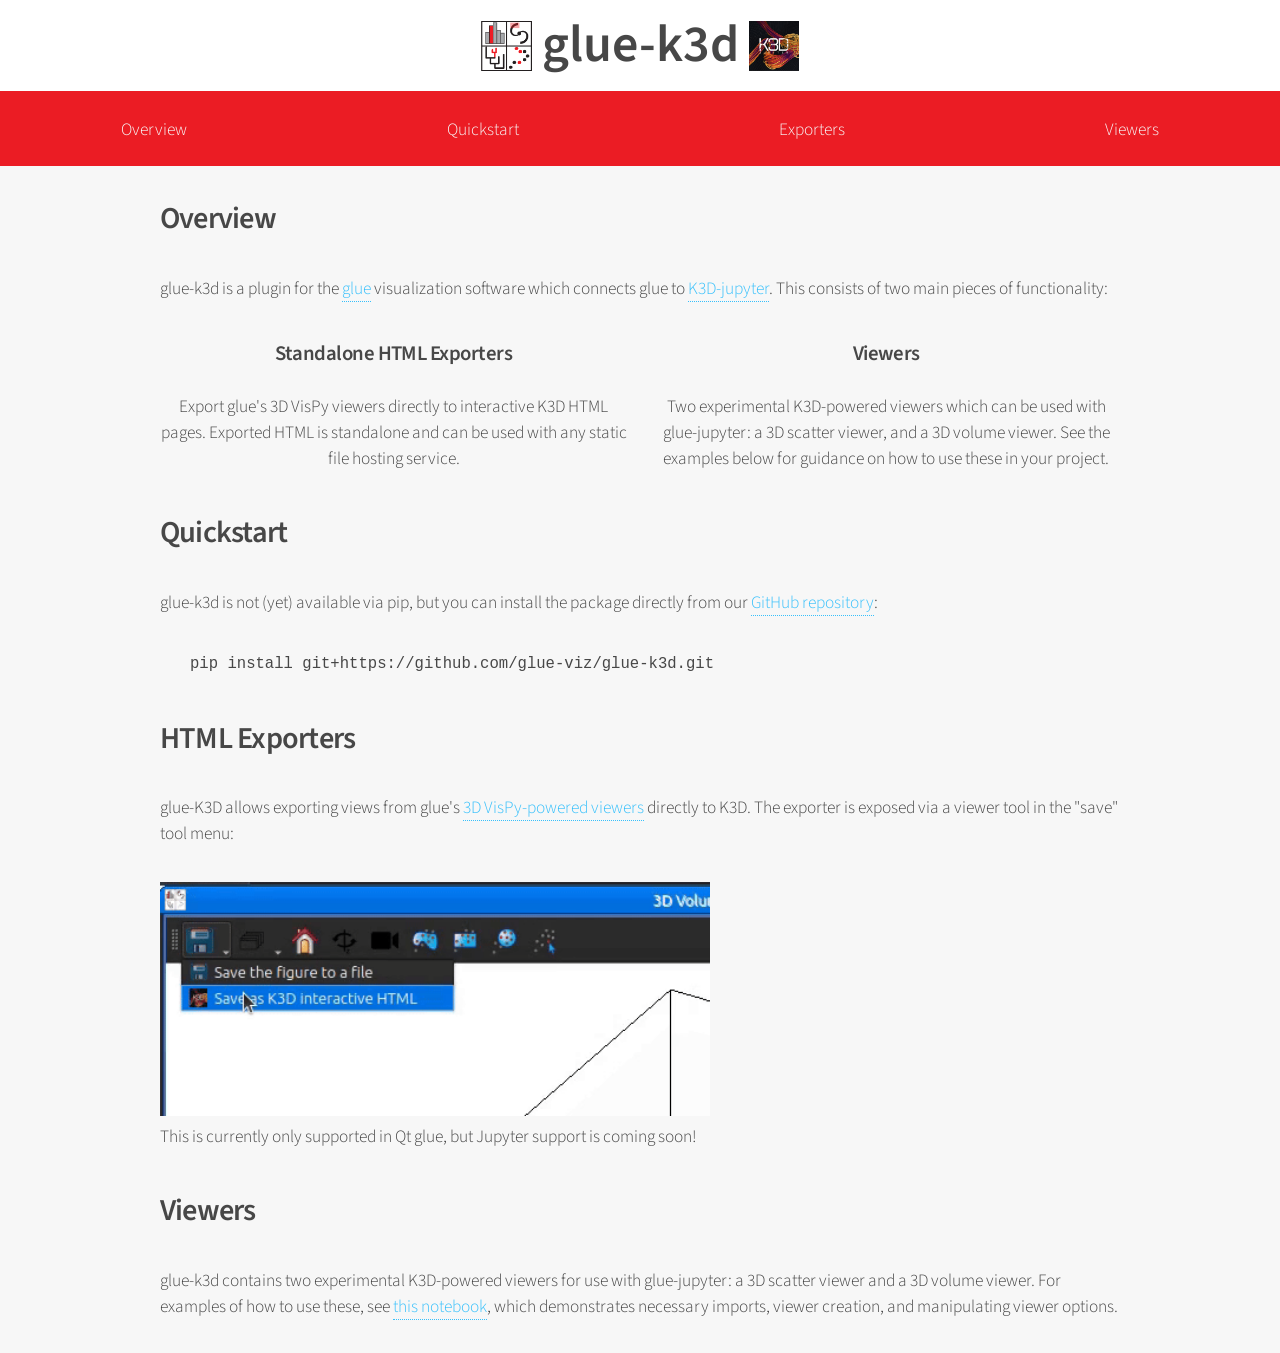
==== commit 5aa45db9: "Make notebook link be a download." ====
--- a/docs/index.html
+++ b/docs/index.html
@@ -106,7 +106,7 @@
     <h2>Viewers</h2>
     <p>
       glue-k3d contains two experimental K3D-powered viewers for use with glue-jupyter: a 3D scatter viewer and a 3D volume viewer.
-      For examples of how to use these, see <a href="LINK HERE">this notebook</a>, which demonstrates necessary imports, viewer creation, and manipulating viewer options.
+      For examples of how to use these, see <a href="k3d_viewers.ipynb" download>this notebook</a>, which demonstrates necessary imports, viewer creation, and manipulating viewer options.
     </p>
   </section>
 
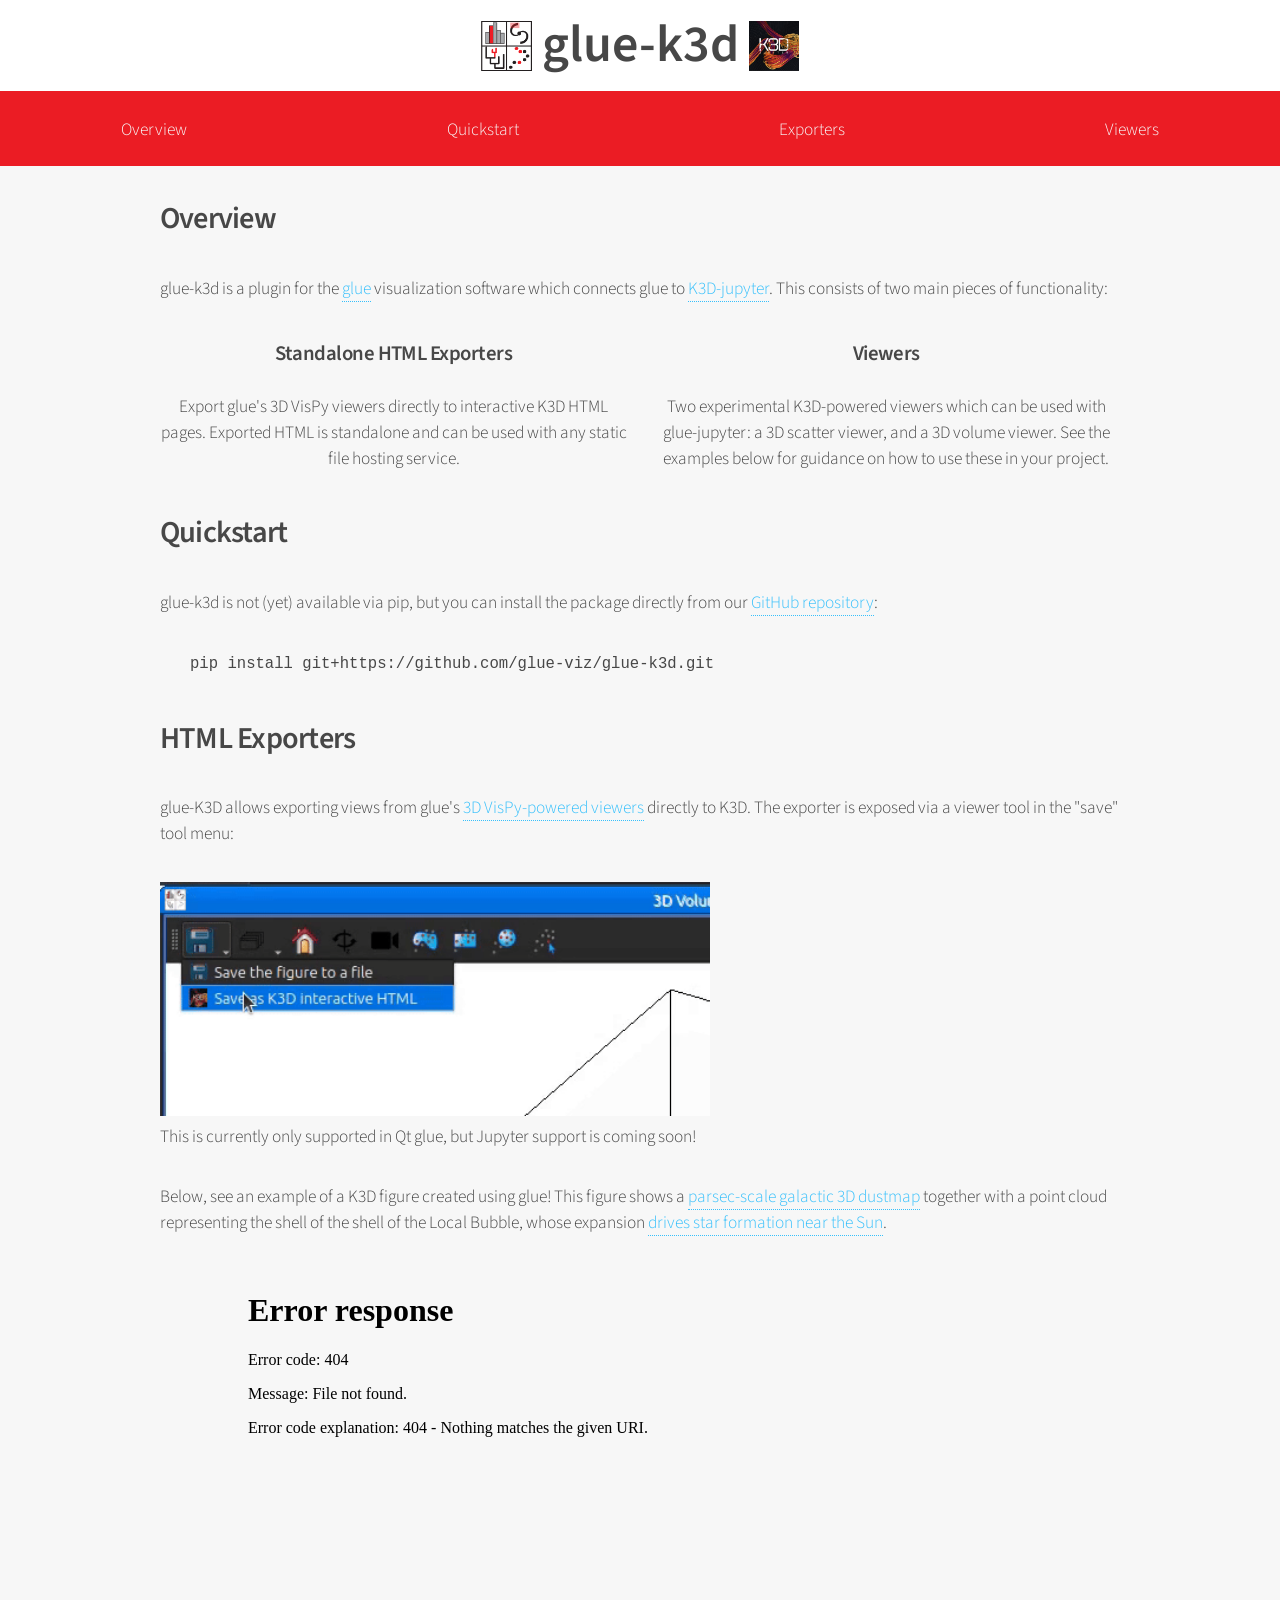
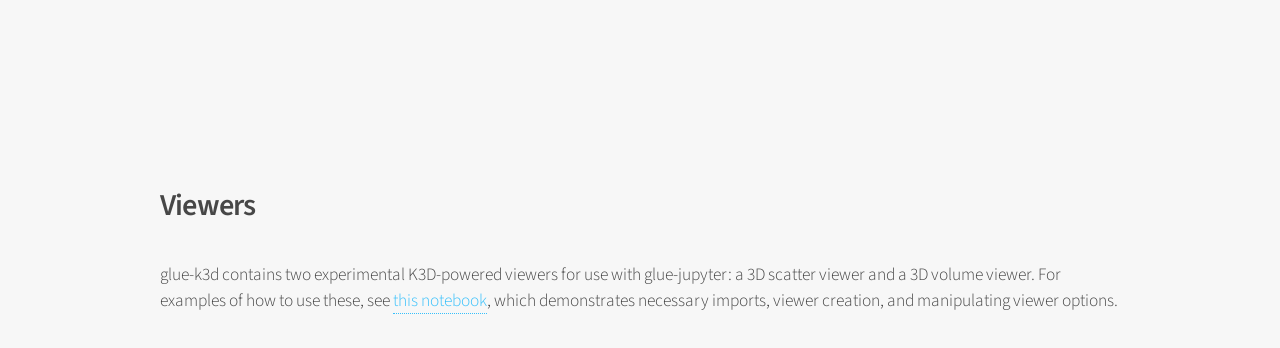
==== commit c33f7c7f: "Add example export in iframe." ====
--- a/docs/index.html
+++ b/docs/index.html
@@ -100,6 +100,15 @@
     </p>
     <img class="example-image" src="assets/img/export-tool.gif">
     <p>This is currently only supported in Qt glue, but Jupyter support is coming soon!</p>
+
+    <p>
+      Below, see an example of a K3D figure created using glue! This figure shows a <a href="https://arxiv.org/abs/2308.01295">parsec-scale galactic 3D dustmap</a>
+      together with a point cloud representing the shell of the shell of the Local Bubble, whose expansion <a href="https://www.nature.com/articles/s41586-021-04286-5">drives star formation near the Sun</a>. 
+    </p>
+
+    <div class="example-container">
+      <iframe class="example-iframe" src="example.html"></iframe>
+    </div>
   </section>
 
   <section id="viewers" class="nav-item container">
--- a/docs/assets/css/main.css
+++ b/docs/assets/css/main.css
@@ -3242,19 +3242,6 @@
     flex-basis: 0;
 }
 
-#plotly-text-logo {
-  aspect-ratio: 1100 / 417;
-}
-
-#chart-studio-logo {
-  aspect-ratio: 74 / 41;
-}
-
-#histogram-viewer-image {
-  aspect-ratio: 5 / 3;
-  max-height: 300px;
-}
-
 .example-container {
   overflow: hidden;
   width: fit-content;
@@ -3262,8 +3249,8 @@
 }
 
 .example-iframe {
-  height: 400px;
-  width: 610px;
+  height: 500px;
+  width: 800px;
 }
 
 #example-export-links {
